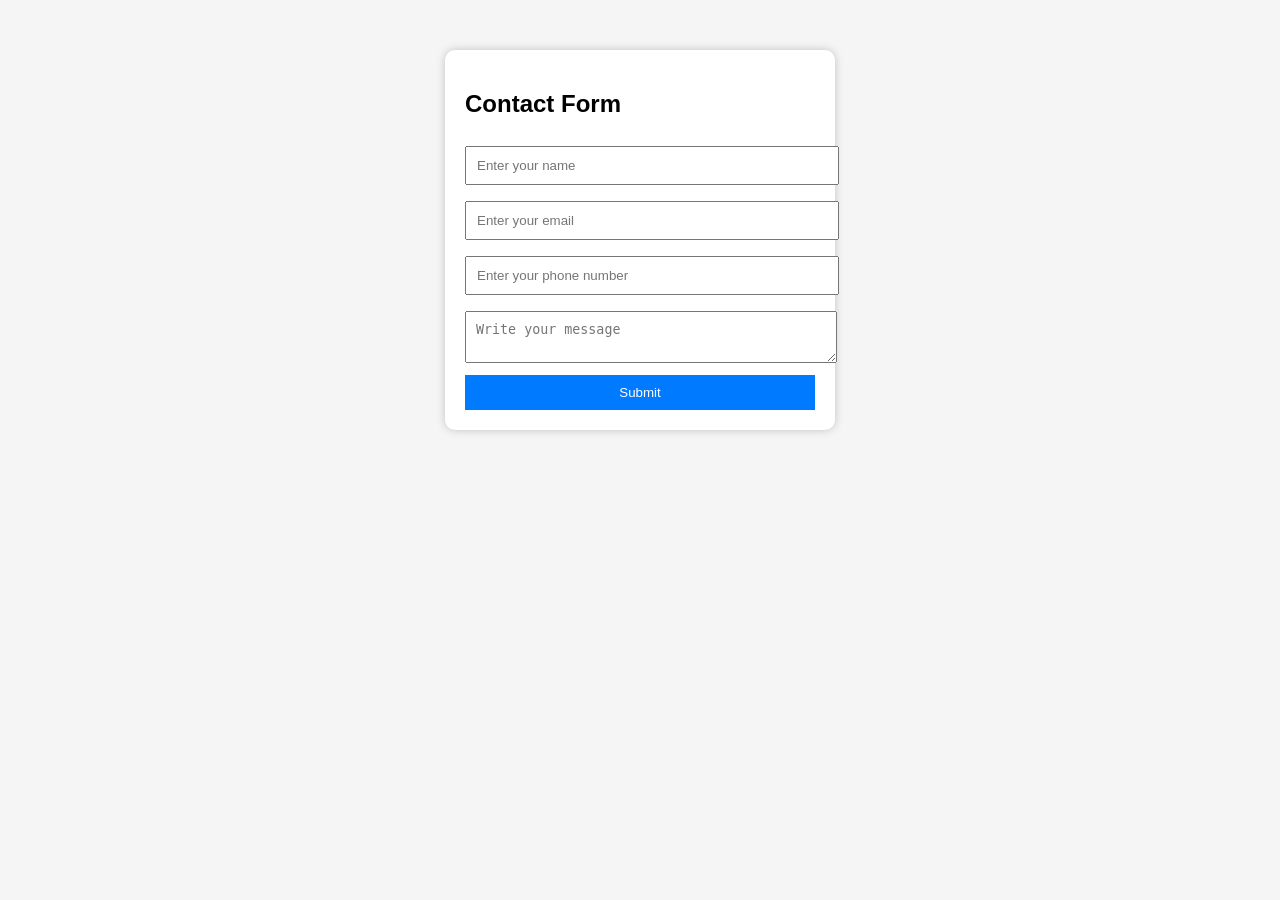
==== index.html @ 7311af3d "Add Google site verification meta tag" ====
<!DOCTYPE html>
<html lang="en">
<head>
<meta name="google-site-verification" content="M-AaURnGk6mVk_QDMHPtAy7HwX5iOppKj1mBCHIXz1M" />    
<meta charset="UTF-8">
<meta name="viewport" content="width=device-width, initial-scale=1.0">
<title>Contact Form</title>
<style>
body{
    font-family:Arial,sans-serif;
    background:#f5f5f5;
}
.container{
    width:350px;
    margin:50px auto;
    background:#fff;
    padding:20px;
    border-radius:10px;
    box-shadow:0 0 10px rgba(0,0,0,.2);
}
input,textarea{
    width:100%;
    padding:10px;
    margin:8px 0;
}
button{
    width:100%;
    padding:10px;
    background:#007BFF;
    color:#fff;
    border:none;
    cursor:pointer;
}
</style>
</head>
<body>

<div class="container">
<h2>Contact Form</h2>

<form action="https://formspree.io/f/YOUR_FORM_ID" method="POST">

<input type="text" name="Name" placeholder="Enter your name" required>

<input type="email" name="Email" placeholder="Enter your email" required>

<input type="tel" name="Phone" placeholder="Enter your phone number">

<textarea name="Message" placeholder="Write your message"></textarea>

<button type="submit">Submit</button>

</form>

</div>

</body>
</html>
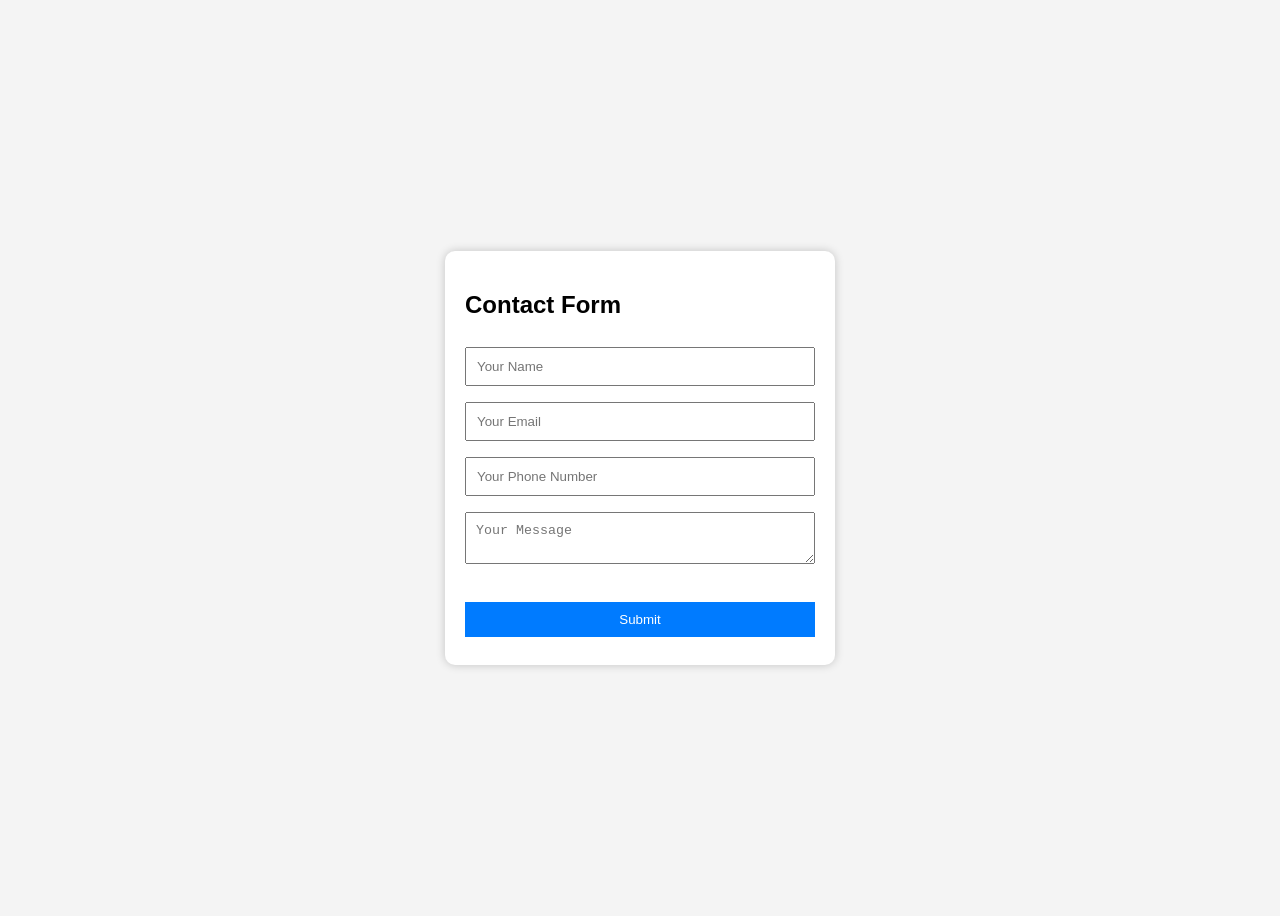
==== commit 13c21fc3: "Enhance contact form with reCAPTCHA and styles Updated contact form with reCAPTCHA and styling impro" ====
--- a/index.html
+++ b/index.html
@@ -1,58 +1,80 @@
 <!DOCTYPE html>
 <html lang="en">
 <head>
-<meta name="google-site-verification" content="M-AaURnGk6mVk_QDMHPtAy7HwX5iOppKj1mBCHIXz1M" />    
 <meta charset="UTF-8">
 <meta name="viewport" content="width=device-width, initial-scale=1.0">
 <title>Contact Form</title>
+
 <style>
 body{
     font-family:Arial,sans-serif;
-    background:#f5f5f5;
+    background:#f4f4f4;
+    display:flex;
+    justify-content:center;
+    align-items:center;
+    height:100vh;
 }
 .container{
-    width:350px;
-    margin:50px auto;
-    background:#fff;
+    background:white;
     padding:20px;
     border-radius:10px;
-    box-shadow:0 0 10px rgba(0,0,0,.2);
+    width:350px;
+    box-shadow:0 0 10px rgba(0,0,0,0.2);
 }
-input,textarea{
+input,textarea,button{
     width:100%;
     padding:10px;
     margin:8px 0;
+    box-sizing:border-box;
 }
 button{
-    width:100%;
-    padding:10px;
     background:#007BFF;
-    color:#fff;
+    color:white;
     border:none;
     cursor:pointer;
 }
+button:hover{
+    background:#0056b3;
+}
 </style>
+
+<!-- Google reCAPTCHA -->
+<script src="https://www.google.com/recaptcha/api.js" async defer></script>
+
 </head>
 <body>
 
 <div class="container">
-<h2>Contact Form</h2>
+    <h2>Contact Form</h2>
 
-<form action="https://formspree.io/f/YOUR_FORM_ID" method="POST">
+    <form action="https://formspree.io/f/mkjwwpve" method="POST">
 
-<input type="text" name="Name" placeholder="Enter your name" required>
+        <input type="text" name="name" placeholder="Your Name" required>
 
-<input type="email" name="Email" placeholder="Enter your email" required>
+        <input type="email" name="email" placeholder="Your Email" required>
 
-<input type="tel" name="Phone" placeholder="Enter your phone number">
+        <input type="tel" name="phone" placeholder="Your Phone Number">
 
-<textarea name="Message" placeholder="Write your message"></textarea>
+        <textarea name="message" placeholder="Your Message" required></textarea>
 
-<button type="submit">Submit</button>
+        <div class="g-recaptcha"
+             data-sitekey="6LeSx3gtAAAAAB01lGRd3YrhlCOyxCvLDZrezFC-"></div>
 
-</form>
+        <br>
 
+        <button type="submit">Submit</button>
+
+    </form>
 </div>
+
+<script>
+document.querySelector("form").addEventListener("submit", function(e) {
+    if (grecaptcha.getResponse() === "") {
+        e.preventDefault();
+        alert("Please complete the reCAPTCHA.");
+    }
+});
+</script>
 
 </body>
 </html>
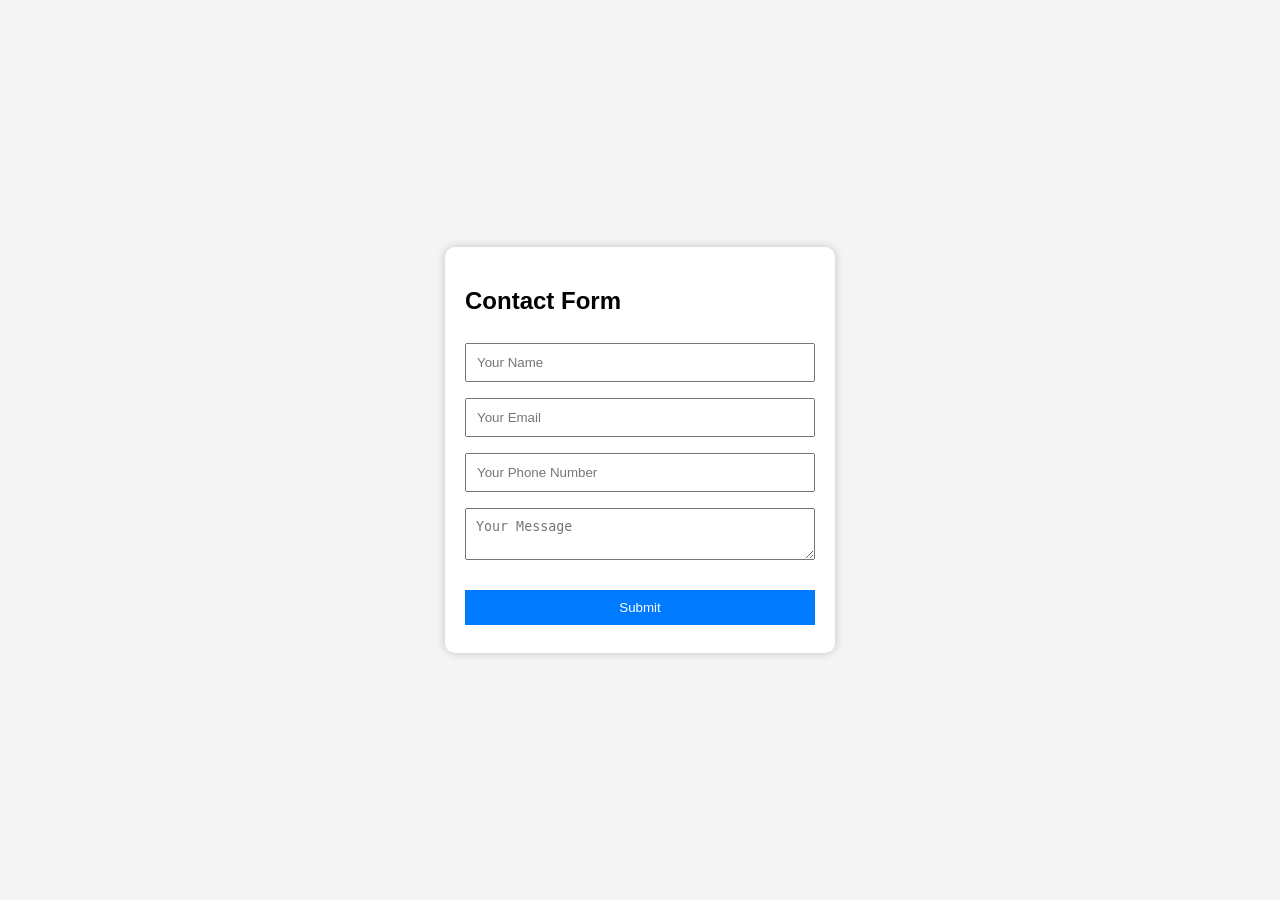
==== commit cb2b3164: "Refactor contact form HTML and reCAPTCHA validation" ====
--- a/index.html
+++ b/index.html
@@ -1,53 +1,63 @@
 <!DOCTYPE html>
 <html lang="en">
 <head>
-<meta charset="UTF-8">
-<meta name="viewport" content="width=device-width, initial-scale=1.0">
-<title>Contact Form</title>
+    <meta charset="UTF-8">
+    <meta name="viewport" content="width=device-width, initial-scale=1.0">
+    <title>Contact Form</title>
 
-<style>
-body{
-    font-family:Arial,sans-serif;
-    background:#f4f4f4;
-    display:flex;
-    justify-content:center;
-    align-items:center;
-    height:100vh;
-}
-.container{
-    background:white;
-    padding:20px;
-    border-radius:10px;
-    width:350px;
-    box-shadow:0 0 10px rgba(0,0,0,0.2);
-}
-input,textarea,button{
-    width:100%;
-    padding:10px;
-    margin:8px 0;
-    box-sizing:border-box;
-}
-button{
-    background:#007BFF;
-    color:white;
-    border:none;
-    cursor:pointer;
-}
-button:hover{
-    background:#0056b3;
-}
-</style>
+    <!-- Google reCAPTCHA -->
+    <script src="https://www.google.com/recaptcha/api.js" async defer></script>
 
-<!-- Google reCAPTCHA -->
-<script src="https://www.google.com/recaptcha/api.js" async defer></script>
+    <style>
+        body{
+            font-family:Arial,sans-serif;
+            background:#f4f4f4;
+            display:flex;
+            justify-content:center;
+            align-items:center;
+            height:100vh;
+            margin:0;
+        }
 
+        .container{
+            background:white;
+            padding:20px;
+            border-radius:10px;
+            width:350px;
+            box-shadow:0 0 10px rgba(0,0,0,0.2);
+        }
+
+        input,textarea,button{
+            width:100%;
+            padding:10px;
+            margin:8px 0;
+            box-sizing:border-box;
+        }
+
+        button{
+            background:#007BFF;
+            color:white;
+            border:none;
+            cursor:pointer;
+        }
+
+        button:hover{
+            background:#0056b3;
+        }
+
+        .g-recaptcha{
+            margin:10px 0;
+        }
+    </style>
 </head>
 <body>
 
 <div class="container">
     <h2>Contact Form</h2>
 
-    <form action="https://formspree.io/f/mkjwwpve" method="POST">
+    <form action="https://formspree.io/f/mkjwwpve"
+          method="POST"
+          onsubmit="return validateCaptcha()">
 
         <input type="text" name="name" placeholder="Your Name" required>
 
@@ -58,9 +68,8 @@
         <textarea name="message" placeholder="Your Message" required></textarea>
 
         <div class="g-recaptcha"
-             data-sitekey="6LeSx3gtAAAAAB01lGRd3YrhlCOyxCvLDZrezFC-"></div>
-
-        <br>
+             data-sitekey="6Ld-GnotAAAAAJkHxczROb6R5SYRviDcihNIt28x">
+        </div>
 
         <button type="submit">Submit</button>
 
@@ -68,12 +77,13 @@
 </div>
 
 <script>
-document.querySelector("form").addEventListener("submit", function(e) {
+function validateCaptcha() {
     if (grecaptcha.getResponse() === "") {
-        e.preventDefault();
         alert("Please complete the reCAPTCHA.");
+        return false;
     }
-});
+    return true;
+}
 </script>
 
 </body>
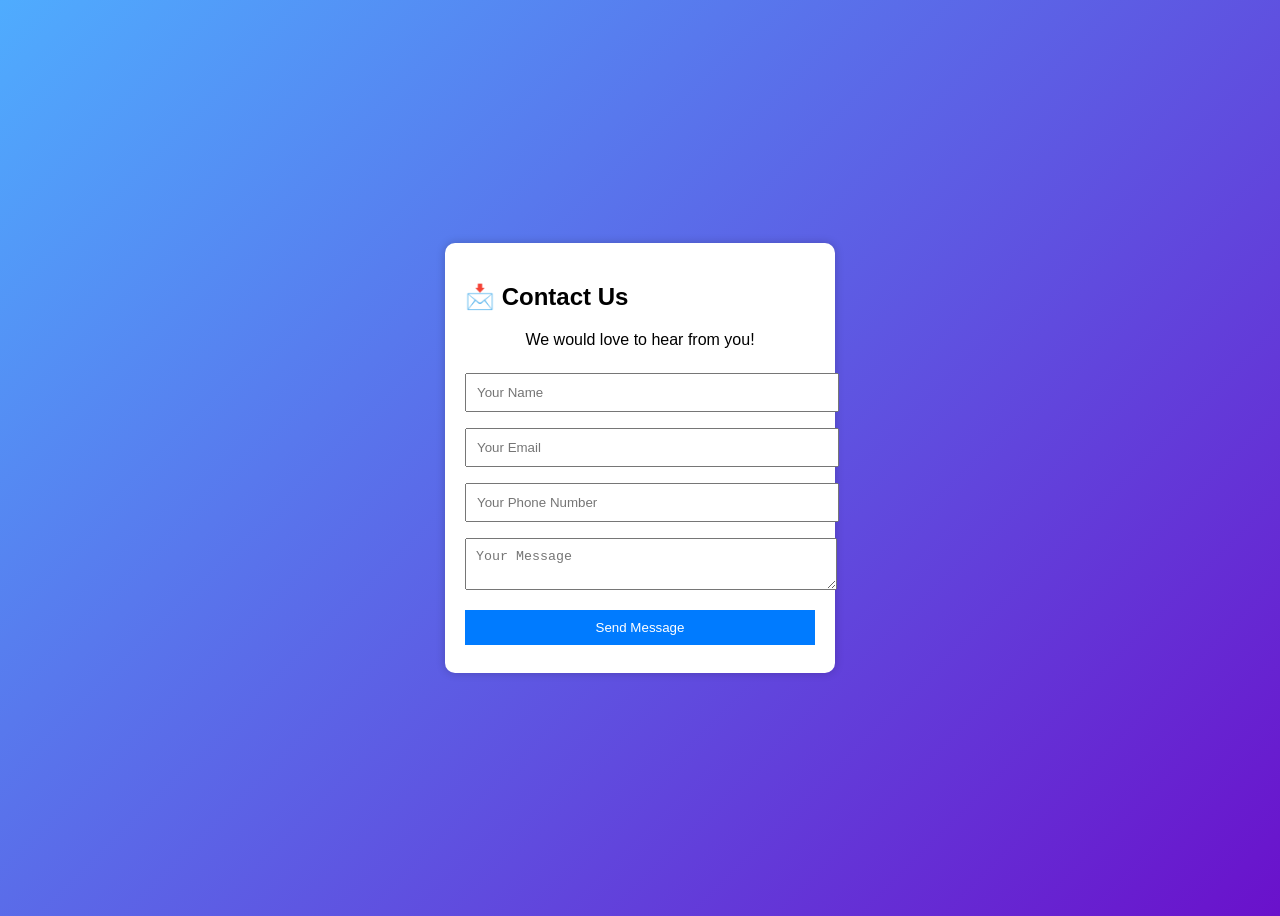
==== commit 1f8039b0: "Revamp contact form with new styles and title Updated the contact form layout and styling, changed t" ====
--- a/index.html
+++ b/index.html
@@ -1,90 +1,58 @@
 <!DOCTYPE html>
 <html lang="en">
 <head>
-    <meta charset="UTF-8">
-    <meta name="viewport" content="width=device-width, initial-scale=1.0">
-    <title>Contact Form</title>
-
-    <!-- Google reCAPTCHA -->
-    <script src="https://www.google.com/recaptcha/api.js" async defer></script>
-
-    <style>
-        body{
-            font-family:Arial,sans-serif;
-            background:#f4f4f4;
-            display:flex;
-            justify-content:center;
-            align-items:center;
-            height:100vh;
-            margin:0;
-        }
-
-        .container{
-            background:white;
-            padding:20px;
-            border-radius:10px;
-            width:350px;
-            box-shadow:0 0 10px rgba(0,0,0,0.2);
-        }
-
-        input,textarea,button{
-            width:100%;
-            padding:10px;
-            margin:8px 0;
-            box-sizing:border-box;
-        }
-
-        button{
-            background:#007BFF;
-            color:white;
-            border:none;
-            cursor:pointer;
-        }
-
-        button:hover{
-            background:#0056b3;
-        }
-
-        .g-recaptcha{
-            margin:10px 0;
-        }
-    </style>
+<meta charset="UTF-8">
+<meta name="viewport" content="width=device-width, initial-scale=1.0">
+<title>Premium Contact</title><script src="https://www.google.com/recaptcha/api.js" async defer></script>
+<style>
+body{
+font-family:Arial,sans-serif;
+background:linear-gradient(135deg,#4facfe,#6a11cb);
+display:flex;
+justify-content:center;
+align-items:center;
+height:100vh;
+}
+.container{
+background:white;
+padding:20px;
+border-radius:10px;
+width:350px;
+box-shadow:0 0 10px rgba(0,0,0,0.2);
+}
+input,textarea,button{
+width:100%;
+padding:10px;
+margin:8px 0;
+}
+button{
+background:#007BFF;
+color:white;
+border:none;
+cursor:pointer;
+}
+</style>
 </head>
 <body>
 
 <div class="container">
-    <h2>Contact Form</h2>
+<h2>📩 Contact Us</h2><p style="text-align:center">We would love to hear from you!</p>
 
-    <form action="https://formspree.io/f/mkjwwpve"
-          method="POST"
-          onsubmit="return validateCaptcha()">
+<form action="https://formspree.io/f/mkjwwpve" method="POST" onsubmit="if(grecaptcha.getResponse()===''){alert('Complete reCAPTCHA');return false;}return true;">
 
-        <input type="text" name="name" placeholder="Your Name" required>
+<input type="text" name="name" placeholder="Your Name" required>
 
-        <input type="email" name="email" placeholder="Your Email" required>
+<input type="email" name="email" placeholder="Your Email" required>
 
-        <input type="tel" name="phone" placeholder="Your Phone Number">
+<input type="tel" name="phone" placeholder="Your Phone Number">
 
-        <textarea name="message" placeholder="Your Message" required></textarea>
+<textarea name="message" placeholder="Your Message"></textarea>
 
-        <div class="g-recaptcha"
-             data-sitekey="6Ld-GnotAAAAAJkHxczROb6R5SYRviDcihNIt28x">
-        </div>
+<div class="g-recaptcha" data-sitekey="6Ld-GnotAAAAAJkHxczROb6R5SYRviDcihNIt28x"></div><button type="submit">Send Message</button>
 
-        <button type="submit">Submit</button>
+</form>
 
-    </form>
 </div>
-
-<script>
-function validateCaptcha() {
-    if (grecaptcha.getResponse() === "") {
-        alert("Please complete the reCAPTCHA.");
-        return false;
-    }
-    return true;
-}
-</script>
 
 </body>
 </html>
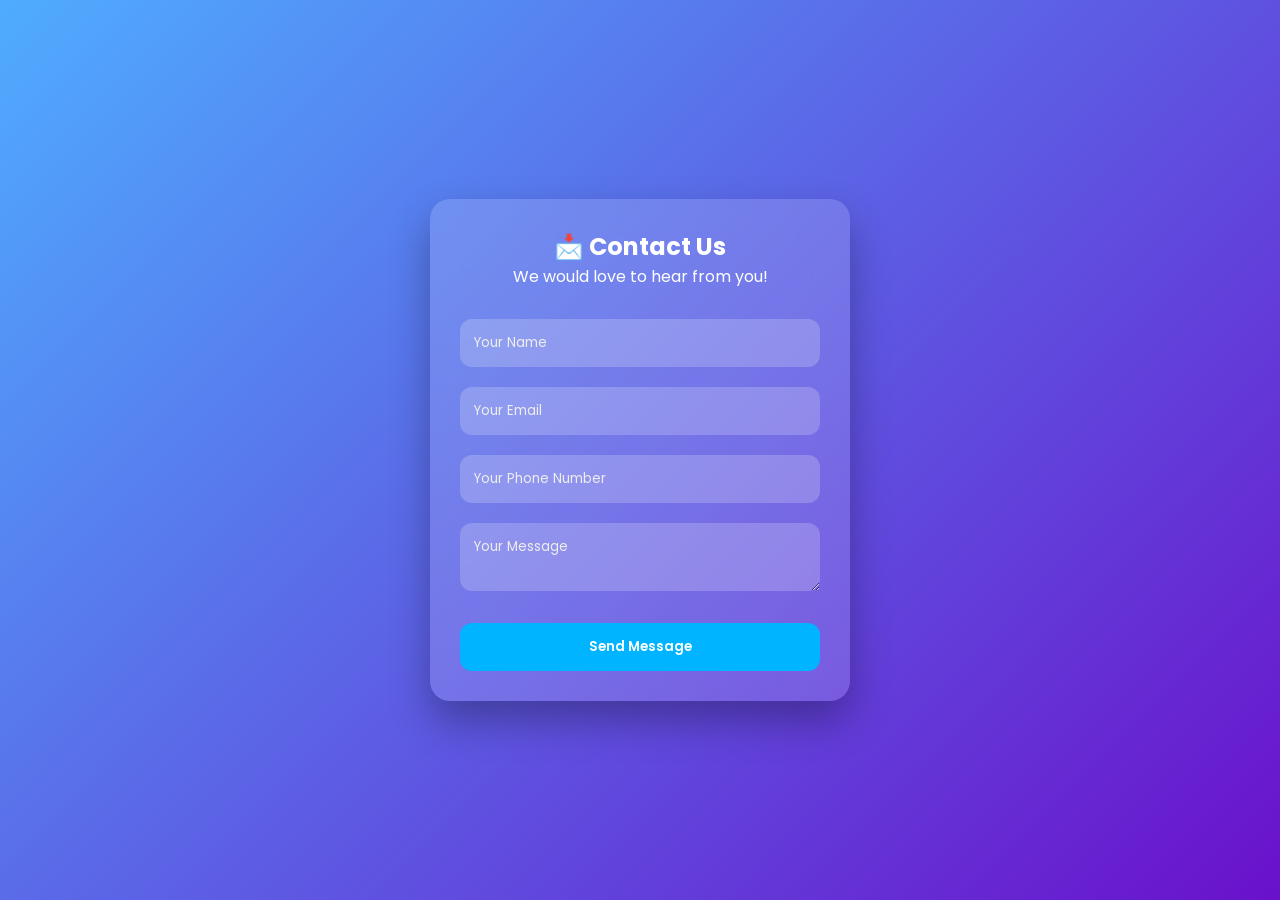
==== commit 9ffd332e: "Refactor index.html for better design and responsiveness Updated styles and layout for improved aest" ====
--- a/index.html
+++ b/index.html
@@ -5,32 +5,8 @@
 <meta name="viewport" content="width=device-width, initial-scale=1.0">
 <title>Premium Contact</title><script src="https://www.google.com/recaptcha/api.js" async defer></script>
 <style>
-body{
-font-family:Arial,sans-serif;
-background:linear-gradient(135deg,#4facfe,#6a11cb);
-display:flex;
-justify-content:center;
-align-items:center;
-height:100vh;
-}
-.container{
-background:white;
-padding:20px;
-border-radius:10px;
-width:350px;
-box-shadow:0 0 10px rgba(0,0,0,0.2);
-}
-input,textarea,button{
-width:100%;
-padding:10px;
-margin:8px 0;
-}
-button{
-background:#007BFF;
-color:white;
-border:none;
-cursor:pointer;
-}
+@import url('https://fonts.googleapis.com/css2?family=Poppins:wght@300;400;600&display=swap');
+*{margin:0;padding:0;box-sizing:border-box;font-family:Poppins,sans-serif}body{min-height:100vh;display:flex;justify-content:center;align-items:center;background:linear-gradient(135deg,#4facfe,#6a11cb);padding:20px}.container{width:420px;background:rgba(255,255,255,.15);backdrop-filter:blur(15px);border-radius:20px;padding:30px;box-shadow:0 20px 40px rgba(0,0,0,.3);color:#fff}h2,p{text-align:center}p{margin:0 0 20px}input,textarea{width:100%;padding:14px;margin:10px 0;border:none;border-radius:12px;background:rgba(255,255,255,.2);color:#fff}input::placeholder,textarea::placeholder{color:#eee}button{width:100%;padding:14px;border:none;border-radius:12px;background:#00b4ff;color:#fff;font-weight:600}.g-recaptcha{margin:15px 0}
 </style>
 </head>
 <body>
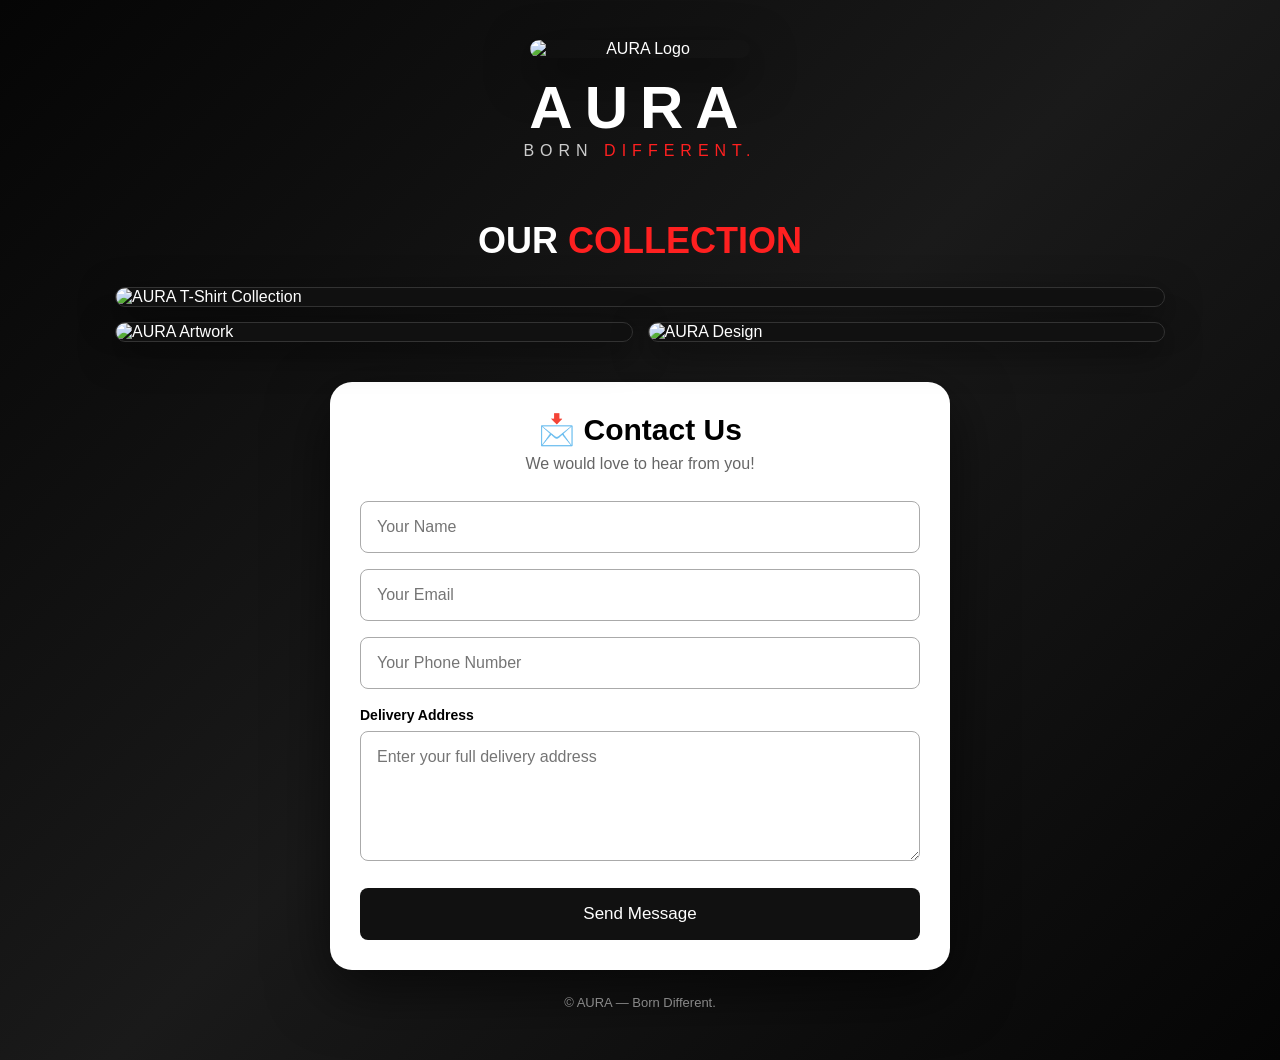
==== commit 3e308ad9: "Revamp index.html for AURA website Updated the HTML structure, styles, and content for the AURA webs" ====
--- a/index.html
+++ b/index.html
@@ -3,32 +3,369 @@
 <head>
 <meta charset="UTF-8">
 <meta name="viewport" content="width=device-width, initial-scale=1.0">
-<title>Premium Contact</title><script src="https://www.google.com/recaptcha/api.js" async defer></script>
+
+<title>AURA | Born Different</title>
+
+<script src="https://www.google.com/recaptcha/api.js" async defer></script>
+
 <style>
-@import url('https://fonts.googleapis.com/css2?family=Poppins:wght@300;400;600&display=swap');
-*{margin:0;padding:0;box-sizing:border-box;font-family:Poppins,sans-serif}body{min-height:100vh;display:flex;justify-content:center;align-items:center;background:linear-gradient(135deg,#4facfe,#6a11cb);padding:20px}.container{width:420px;background:rgba(255,255,255,.15);backdrop-filter:blur(15px);border-radius:20px;padding:30px;box-shadow:0 20px 40px rgba(0,0,0,.3);color:#fff}h2,p{text-align:center}p{margin:0 0 20px}input,textarea{width:100%;padding:14px;margin:10px 0;border:none;border-radius:12px;background:rgba(255,255,255,.2);color:#fff}input::placeholder,textarea::placeholder{color:#eee}button{width:100%;padding:14px;border:none;border-radius:12px;background:#00b4ff;color:#fff;font-weight:600}.g-recaptcha{margin:15px 0}
+* {
+    margin: 0;
+    padding: 0;
+    box-sizing: border-box;
+}
+
+html {
+    scroll-behavior: smooth;
+}
+
+body {
+    font-family: Arial, sans-serif;
+    background: linear-gradient(135deg, #050505, #1a1a1a, #050505);
+    color: white;
+    min-height: 100vh;
+    padding: 20px 12px 50px;
+}
+
+/* MAIN CONTAINER */
+.container {
+    max-width: 1050px;
+    margin: auto;
+}
+
+/* HERO */
+.hero {
+    text-align: center;
+    padding: 20px 0 35px;
+}
+
+.logo {
+    width: 220px;
+    max-width: 70%;
+    border-radius: 20px;
+    display: block;
+    margin: auto;
+    box-shadow: 0 15px 45px rgba(0,0,0,0.7);
+}
+
+.brand-name {
+    font-size: 60px;
+    font-weight: bold;
+    letter-spacing: 12px;
+    margin-top: 15px;
+}
+
+.tagline {
+    font-size: 16px;
+    letter-spacing: 6px;
+    color: #ccc;
+}
+
+.red {
+    color: #ff2020;
+}
+
+/* COLLECTION */
+.collection-title {
+    text-align: center;
+    font-size: 36px;
+    margin: 25px 0;
+}
+
+.collection-title span {
+    color: #ff2020;
+}
+
+.gallery {
+    display: grid;
+    grid-template-columns: repeat(2, 1fr);
+    gap: 15px;
+}
+
+.product {
+    background: #111;
+    border-radius: 18px;
+    overflow: hidden;
+    border: 1px solid #333;
+    box-shadow: 0 10px 35px rgba(0,0,0,0.5);
+}
+
+.product img {
+    width: 100%;
+    display: block;
+    transition: 0.3s;
+}
+
+.product img:hover {
+    transform: scale(1.03);
+}
+
+.full {
+    grid-column: 1 / -1;
+}
+
+/* CONTACT BOX */
+.contact-box {
+    max-width: 620px;
+    margin: 40px auto 0;
+    background: white;
+    color: black;
+    padding: 30px;
+    border-radius: 22px;
+    box-shadow: 0 20px 60px rgba(0,0,0,0.6);
+}
+
+.contact-box h2 {
+    text-align: center;
+    font-size: 30px;
+    margin-bottom: 8px;
+}
+
+.subtitle {
+    text-align: center;
+    color: #666;
+    margin-bottom: 20px;
+}
+
+input,
+textarea {
+    width: 100%;
+    padding: 16px;
+    margin: 8px 0;
+    border: 1px solid #aaa;
+    border-radius: 8px;
+    font-size: 16px;
+    font-family: Arial, sans-serif;
+}
+
+input:focus,
+textarea:focus {
+    outline: none;
+    border-color: #111;
+}
+
+textarea {
+    height: 130px;
+    resize: vertical;
+}
+
+.address-label {
+    display: block;
+    margin-top: 10px;
+    font-weight: bold;
+    font-size: 14px;
+}
+
+.g-recaptcha {
+    margin: 15px 0;
+}
+
+button {
+    width: 100%;
+    padding: 16px;
+    border: none;
+    border-radius: 8px;
+    background: #111;
+    color: white;
+    font-size: 17px;
+    cursor: pointer;
+    transition: 0.3s;
+}
+
+button:hover {
+    background: #ff2020;
+}
+
+.footer {
+    text-align: center;
+    color: #888;
+    margin-top: 25px;
+    font-size: 13px;
+}
+
+/* MOBILE */
+@media (max-width: 600px) {
+
+    body {
+        padding: 10px 8px 35px;
+    }
+
+    .brand-name {
+        font-size: 42px;
+        letter-spacing: 7px;
+    }
+
+    .tagline {
+        font-size: 12px;
+        letter-spacing: 3px;
+    }
+
+    .gallery {
+        grid-template-columns: 1fr;
+    }
+
+    .full {
+        grid-column: auto;
+    }
+
+    .contact-box {
+        padding: 20px 14px;
+        border-radius: 18px;
+    }
+
+    .collection-title {
+        font-size: 28px;
+    }
+}
 </style>
 </head>
+
 <body>
 
 <div class="container">
-<h2>📩 Contact Us</h2><p style="text-align:center">We would love to hear from you!</p>
-
-<form action="https://formspree.io/f/mkjwwpve" method="POST" onsubmit="if(grecaptcha.getResponse()===''){alert('Complete reCAPTCHA');return false;}return true;">
-
-<input type="text" name="name" placeholder="Your Name" required>
-
-<input type="email" name="email" placeholder="Your Email" required>
-
-<input type="tel" name="phone" placeholder="Your Phone Number">
-
-<textarea name="message" placeholder="Your Message"></textarea>
-
-<div class="g-recaptcha" data-sitekey="6Ld-GnotAAAAAJkHxczROb6R5SYRviDcihNIt28x"></div><button type="submit">Send Message</button>
-
-</form>
+
+    <!-- AURA HEADER -->
+    <section class="hero">
+
+        <img
+            src="assets/aura-logo.jpg"
+            alt="AURA Logo"
+            class="logo"
+        >
+
+        <h1 class="brand-name">AURA</h1>
+
+        <p class="tagline">
+            BORN <span class="red">DIFFERENT.</span>
+        </p>
+
+    </section>
+
+
+    <!-- T-SHIRT COLLECTION -->
+    <section>
+
+        <h2 class="collection-title">
+            OUR <span>COLLECTION</span>
+        </h2>
+
+        <div class="gallery">
+
+            <!-- T-shirt collection -->
+            <div class="product full">
+                <img
+                    src="assets/aura-tshirts.jpg"
+                    alt="AURA T-Shirt Collection"
+                >
+            </div>
+
+            <!-- Artwork -->
+            <div class="product">
+                <img
+                    src="assets/aura-art.jpg"
+                    alt="AURA Artwork"
+                >
+            </div>
+
+            <!-- Japan design -->
+            <div class="product">
+                <img
+                    src="assets/aura-japan.jpg"
+                    alt="AURA Design"
+                >
+            </div>
+
+        </div>
+
+    </section>
+
+
+    <!-- CONTACT FORM -->
+    <section class="contact-box">
+
+        <h2>📩 Contact Us</h2>
+
+        <p class="subtitle">
+            We would love to hear from you!
+        </p>
+
+        <form
+            action="https://formspree.io/f/mkjwwpve"
+            method="POST"
+            onsubmit="return checkCaptcha();"
+        >
+
+            <input
+                type="text"
+                name="name"
+                placeholder="Your Name"
+                required
+            >
+
+            <input
+                type="email"
+                name="email"
+                placeholder="Your Email"
+                required
+            >
+
+            <input
+                type="tel"
+                name="phone"
+                placeholder="Your Phone Number"
+            >
+
+            <label class="address-label">
+                Delivery Address
+            </label>
+
+            <textarea
+                name="address"
+                placeholder="Enter your full delivery address"
+                required
+            ></textarea>
+
+
+            <!-- reCAPTCHA -->
+            <div
+                class="g-recaptcha"
+                data-sitekey="6LeSx3gtAAAAAB01lGRd3YrhlCOyxCvLDZrezFC-"
+            ></div>
+
+
+            <button type="submit">
+                Send Message
+            </button>
+
+        </form>
+
+    </section>
+
+
+    <div class="footer">
+        © AURA — Born Different.
+    </div>
 
 </div>
+
+
+<script>
+
+function checkCaptcha() {
+
+    var response = grecaptcha.getResponse();
+
+    if (response.length === 0) {
+
+        alert("Please complete the reCAPTCHA.");
+
+        return false;
+    }
+
+    return true;
+}
+
+</script>
 
 </body>
 </html>
